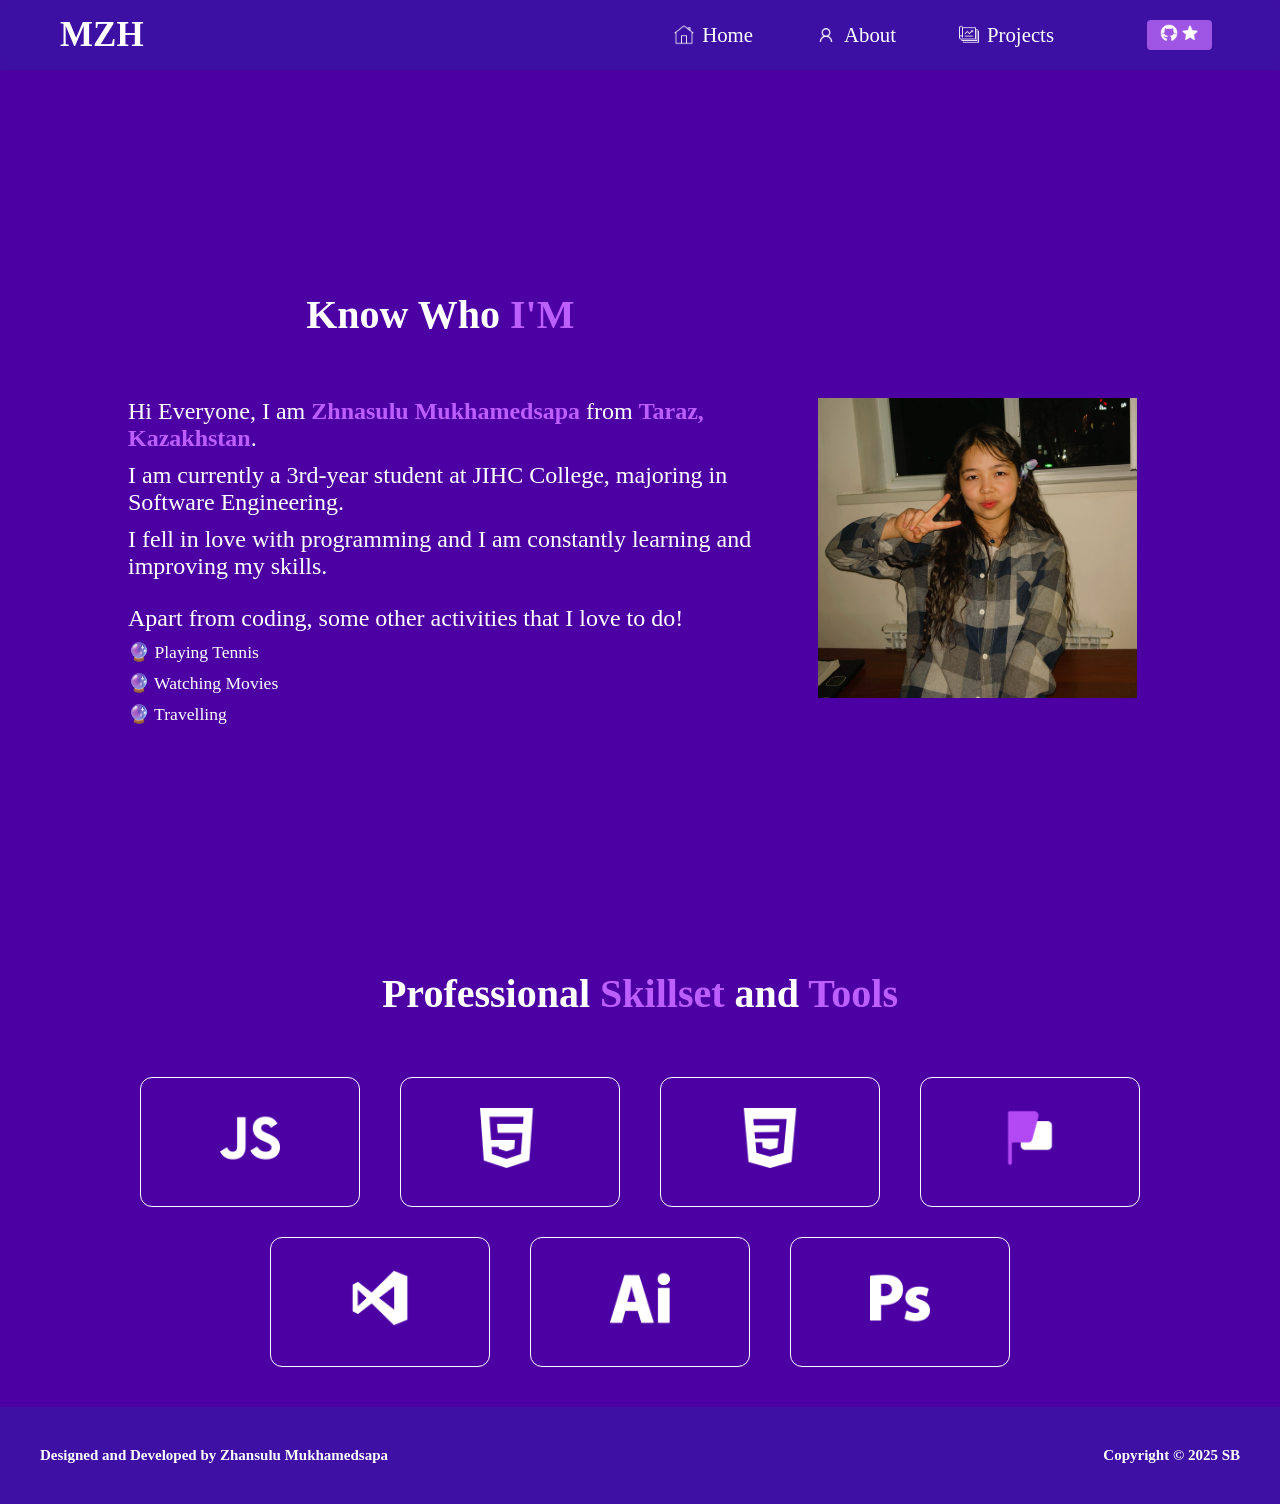
==== about.html @ da49ac29 "Add files via upload" ====
<!DOCTYPE html>
<html lang="en">
  <head>
    <meta charset="UTF-8" />
    <meta name="viewport" content="width=device-width, initial-scale=1.0" />
    <title>About Me</title>
    <link
      href="https://db.onlinewebfonts.com/c/0c0dd1e3d2eb6c3c20ba22466208c003?family=Soin+Sans+Pro+Roman"
      rel="stylesheet"
    />
    <link rel="stylesheet" href="./about.css" />
    <link rel="stylesheet" href="./style.css" />
  </head>
  <body>
    <header class="main-header">
      <h2 class="logo"><b>MZH</b></h2>

      <nav class="nav-links">
        <a href="./index.html">
          <img class="icon-size" src="./icons8-home-50.png" /> Home
        </a>
        <a href="./about.html">
          <img class="icon-size" src="./icons8-person-50.png" /> About
        </a>
        <a href="./project.html">
          <img class="icon-size" src="./icons8-projects-50.png" /> Projects
        </a>
        <a href="https://github.com/Zhansulu300608?tab=repositories">
          <button class="hbtn">
            <img class="star-size" src="./icons8-git-50.png" />
            <img class="star-size" src="./icons8-star-24.png" />
          </button>
        </a>
      </nav>

      <div class="burger" id="burger">
        <span></span>
        <span></span>
        <span></span>
      </div>
    </header>
    <div class="container">
      <div class="text-content">
        <h1>Know Who <span>I'M</span></h1>
        <p>
          Hi Everyone, I am <a href="#">Zhnasulu Mukhamedsapa</a> from
          <a href="#">Taraz, Kazakhstan</a>.
        </p>
        <p>
          I am currently a 3rd-year student at JIHC College, majoring in
          Software Engineering.
        </p>
        <p>
          I fell in love with programming and I am constantly learning and
          improving my skills.
        </p>

        <div class="activities">
          <p>Apart from coding, some other activities that I love to do!</p>
          <ul>
            <li>Playing Tennis</li>
            <li>Watching Movies</li>
            <li>Travelling</li>
          </ul>
        </div>
        <!-- 
        <p class="quote">
          "Strive to build things that make a difference!"<br />
          <span>— Zhansulu</span>
        </p> -->
      </div>

      <div class="illustration">
        <img src="./IMG_1060.jpg" alt="" />
      </div>
    </div>
    <section>
      <h1 style="color: white">
        Professional <span>Skillset</span> and <span>Tools</span>
      </h1>
      <div class="skil">
        <div class="ski"><img class="icon" src="./js.png" alt="" /></div>
        <div class="ski">
          <img class="icon" src="./html.png" alt="" />
        </div>

        <div class="ski">
          <img class="icon" src="./css-3.png" alt="" />
        </div>
        <div class="ski">
          <img class="icon" src="./flag.png" alt="" />
        </div>
      </div>

      <div class="skil">
        <div class="ski">
          <img class="icon" src="./logo.png" alt="" />
        </div>
        <div class="ski">
          <img class="icon" src="./adobe-illustrator.png" alt="" />
        </div>
        <div class="ski">
          <img class="icon" width="120px;" src="./adobe-photoshop.png" alt="" />
        </div>
      </div>
    </section>

    <footer class="footer">
      <h2>Designed and Developed by Zhansulu Mukhamedsapa</h2>
      <h2>Copyright © 2025 SB</h2>
    </footer>

    <script src="./script.js"></script>
  </body>
</html>
---- about.css ----
.container {
  display: flex;
  justify-content: space-between;
  align-items: center;
  padding: 60px 10%;
  min-height: 100vh;
  top: 40px;
}

.text-content {
  max-width: 80%;
  color: white;
}

h1 {
  font-size: 2.5rem;
  margin-bottom: 60px;
  text-align: center;
}

h1 span {
  color: #bd5eff;
}

.text-content p {
  margin: 10px 0;
  font-size: 1.5rem;
}

.text-content a {
  color: #bd5eff;
  text-decoration: none;
  font-weight: bold;
}

.activities {
  margin: 25px 0;
}

.activities li {
  list-style: none;
  margin: 10px 0;
  font-size: 1.1rem;
}

.activities li::before {
  content: " 🔮 ";
  color: #bd5eff;
}

.quote {
  margin-top: 30px;
  font-style: italic;
  color: #bdbdbd;
}

.quote span {
  display: block;
  margin-top: 8px;
  font-size: 0.9rem;
  font-style: normal;
  color: #bd5eff;
}

.illustration {
  max-width: 39%;
}

.illustration img {
  width: 80%;
  margin-left: 65px;
  margin-top: 60px;
  box-shadow: 3px solid black;
}

.icon {
  padding: 10px 20px;
  margin: 0;
  margin-top: 20px;
}
.ski {
  text-align: center;
  width: 220px;
  height: 130px;
  border: 1px solid white;
  border-radius: 12px;
  transition: transform 0.4s ease, box-shadow 0.4s ease;
}

.ski:hover {
  transform: scale(1.1) rotate(3deg);
  box-shadow: 0 8px 20px rgba(189, 94, 255, 0.6);
}

.skil img {
  width: 100px;
  transition: transform 0.4s ease;
}

.skil img:hover {
  transform: scale(1.2) rotate(-5deg);
}

.skil {
  justify-content: center;
  align-items: center;
  display: flex;
  gap: 40px;
  margin-top: 30px;
  animation: fadeInUp 1s ease forwards;
}


@keyframes fadeInUp {
  from {
    opacity: 0;
    transform: translateY(40px);
  }
  to {
    opacity: 1;
    transform: translateY(0);
  }
}




@media (max-width: 768px) {
  .container {
    flex-direction: column;
    text-align: center;
    padding: 30px 20px;
  }

  .text-content {
    max-width: 100%;
  }

  h1 {
    font-size: 2rem;
    margin-bottom: 30px;
  }

  .text-content p {
    font-size: 1.1rem;
  }

  .activities li {
    font-size: 1rem;
  }

  .illustration {
    max-width: 100%;
    margin-top: 30px;
  }

  .illustration img {
    width: 90%;
    margin: 0 auto;
    display: block;
  }

  .skil {
    flex-direction: column;
    gap: 20px;
  }

  .ski {
    width: 180px;
    height: 110px;
  }

  .ski img {
    width: 80px;
  }
}
---- style.css ----
* {
  margin: 0;
  padding: 0;
  box-sizing: border-box;
  font-family: "Soin Sans Pro Roman";
}
body {
  background-color: #4c00a4;
}
.nav-links {
  display: flex;
  justify-content: space-between;
  text-align: center;
  align-items: center;
}

.main-header {
  display: flex;
  justify-content: space-between;
  align-items: center;
  color: white;
  padding: 15px 60px;
  backdrop-filter: blur(5px);
  background-color: rgba(7, 83, 165, 0.199);
}
.main-header.scrolled {
  background-color: rgba(0, 0, 0, 0.199);
  backdrop-filter: blur(50px);
}

.nav-links a {
  display: flex;
  margin-left: 55px;
  text-decoration: none;
  color: white;
  font-size: 1.3rem;
  text-align: center;
  bottom: 15px;
  align-items: center;
  gap: 8px;
  text-decoration: none;
}
.nav-links a:hover {
  color: #bd5eff;
  transform: translateY(-3px) scale(1.05);
}

.nav-links a::after {
  content: "";
  display: block;
  height: 2px;
  background: #bd5eff;
  width: 0;
  transition: width 0.3s ease;
  margin-top: 3px;
}

.nav-links a:hover::after {
  width: 100%;
}
.icon-size {
  height: 20px;
  width: 20px;
}
.hbtn {
  width: 65px;
  height: 30px;
  background-color: rgb(158, 85, 227);
  border: none;
  text-decoration: none;
  border-radius: 4px;
  margin-left: 30px;
}
.star-size {
  width: 18px;
  height: 18px;
}
.logo {
  font-weight: bold;
  font-size: 35px;
}
.left {
  max-width: 50%;
  line-height: 60px;
}
.left h2 {
  color: #bd5eff;
  font-size: 2.5em;
}
.main {
  display: flex;
  justify-content: space-around;
  align-items: center;
  margin-top: 170px;
}
.forh2 {
  margin-bottom: 70px;
}

.intro {
  margin-top: 180px;
  display: flex;
  flex-wrap: wrap;
  justify-content: center;
  align-items: center;
  gap: 80px;
  padding: 80px 20px 40px;
  max-width: 1100px;
  margin-left: 78px;
}

.intro-text {
  text-align: left;
}

.int {
  font-size: 2.5em;
  color: #ccc;
  margin-bottom: 20px;
  font-weight: bold;
  margin-left: 190px;
}

.highlight {
  color: #bd5eff;
}

.intro-text p {
  margin-bottom: 22px;
  color: #ccc;
  font-size: 1.5rem;
  margin-left: 50px;
}
.pi {
  margin-top: 63px;
}
.intro-image img {
  width: 250px;
  border-radius: 50%;
  background: #bd5eff;
  height: 250px;
  padding: 10px;
  margin-right: -70px;
}

.social {
  padding: 60px 20px;
}

.social h2 {
  font-size: 1.9rem;
  margin-bottom: 10px;
}

.social p {
  font-size: 1rem;
  color: white;
}

.social .icons {
  margin-top: 25px;
  display: flex;
  justify-content: center;
  gap: 25px;
}

.social .icons a {
  width: 45px;
  height: 45px;
  border-radius: 50%;
  background: #bd5eff;
  display: flex;
  align-items: center;
  justify-content: center;
  color: white;
  font-size: 1.4rem;
  transition: 0.3s;
}

.social .icons a:hover {
  transform: scale(1.1);
  background: #a45de8;
}
.ui {
  color: white;
  text-align: center;
}

.footer {
  display: flex;
  justify-content: space-between;
  margin-top: 40px;
  padding: 40px;
  font-size: 10px;
  color: white;
  background-color: rgba(7, 83, 165, 0.199);
}

@media (max-width: 768px) {
  .main-header {
    flex-direction: column;
    padding: 15px 20px;
    text-align: center;
  }

  .nav-links {
    flex-direction: column;
    margin-top: 10px;
  }

  .nav-links a {
    margin: 10px 0;
    font-size: 1.1rem;
  }

  .logo {
    font-size: 28px;
    margin-bottom: 10px;
  }

  .main {
    flex-direction: column;
    margin-top: 100px;
    text-align: center;
  }

  .left {
    max-width: 100%;
    line-height: 40px;
    margin-bottom: 40px;
  }

  .left h2 {
    font-size: 2em;
  }

  .intro {
    flex-direction: column;
    margin: 40px auto;
    padding: 40px 20px;
    gap: 40px;
    margin-left: 0;
  }

  .int {
    font-size: 2em;
    margin-left: 0;
    text-align: center;
  }

  .intro-text {
    text-align: center;
  }

  .intro-text p {
    margin-left: 0;
    font-size: 1.2rem;
  }

  .intro-image img {
    width: 200px;
    height: 200px;
    margin: 0 auto;
  }

  .social {
    padding: 40px 20px;
  }

  .social h2 {
    font-size: 1.5rem;
  }

  .footer {
    flex-direction: column;
    text-align: center;
    font-size: 12px;
    gap: 15px;
  }
}

@media (max-width: 480px) {
  .logo {
    font-size: 24px;
  }

  .nav-links a {
    font-size: 1rem;
  }

  .left h2 {
    font-size: 1.7em;
  }

  .int {
    font-size: 1.7em;
  }

  .intro-text p {
    font-size: 1rem;
  }

  .intro-image img {
    width: 150px;
    height: 150px;
  }

  .social h2 {
    font-size: 1.2rem;
  }
}

.burger {
  display: none;
  flex-direction: column;
  cursor: pointer;
  gap: 6px;
}
.burger span {
  width: 25px;
  height: 3px;
  background: white;
  border-radius: 2px;
  transition: 0.3s;
}

/* ==== RESPONSIVE ==== */
@media (max-width: 768px) {
  .nav-links {
    position: absolute;
    top: 70px;
    right: 0;
    background: rgba(7, 83, 165, 0.95);
    flex-direction: column;
    width: 220px;
    padding: 20px;
    display: none;
  }
  .nav-links.active {
    display: flex;
  }
  .nav-links a {
    margin: 15px 0;
    font-size: 1.1rem;
  }
  .hbtn {
    margin: 20px 0 0;
    width: 100%;
  }
  .burger {
    display: flex;
  }
}

.burger.toggle span:nth-child(1) {
  transform: rotate(45deg) translate(5px, 5px);
}
.burger.toggle span:nth-child(2) {
  opacity: 0;
}
.burger.toggle span:nth-child(3) {
  transform: rotate(-45deg) translate(5px, -5px);
}
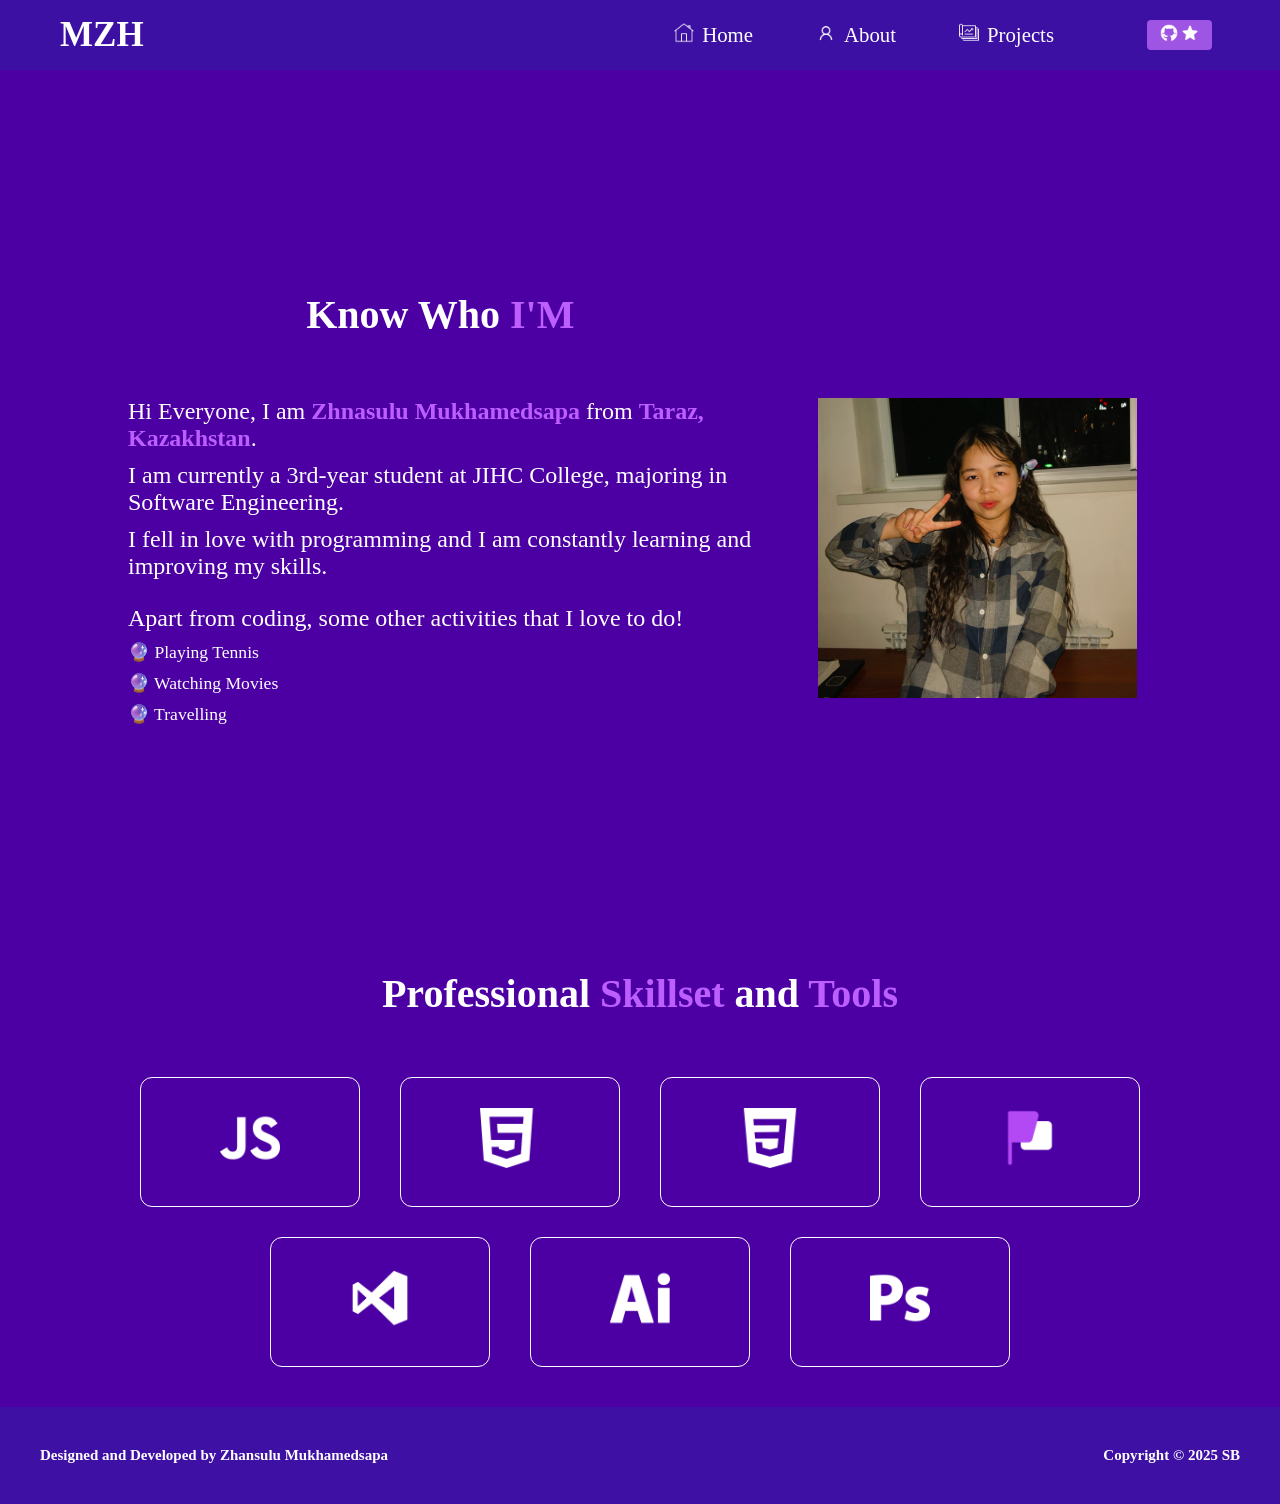
==== commit 47f86f4a: "Add files via upload" ====
--- a/about.html
+++ b/about.html
@@ -3,11 +3,12 @@
   <head>
     <meta charset="UTF-8" />
     <meta name="viewport" content="width=device-width, initial-scale=1.0" />
-    <title>About Me</title>
+    <title>Portfolio</title>
     <link
       href="https://db.onlinewebfonts.com/c/0c0dd1e3d2eb6c3c20ba22466208c003?family=Soin+Sans+Pro+Roman"
       rel="stylesheet"
     />
+    <link rel="icon" type="image/x-icon" href="./favicon.ico" />
     <link rel="stylesheet" href="./about.css" />
     <link rel="stylesheet" href="./style.css" />
   </head>
--- a/style.css
+++ b/style.css
@@ -17,7 +17,6 @@
 .main-header {
   display: flex;
   justify-content: space-between;
-  align-items: center;
   color: white;
   padding: 15px 60px;
   backdrop-filter: blur(5px);
@@ -36,7 +35,6 @@
   font-size: 1.3rem;
   text-align: center;
   bottom: 15px;
-  align-items: center;
   gap: 8px;
   text-decoration: none;
 }
@@ -200,7 +198,6 @@
   .main-header {
     flex-direction: column;
     padding: 15px 20px;
-    text-align: center;
   }
 
   .nav-links {
@@ -215,7 +212,7 @@
 
   .logo {
     font-size: 28px;
-    margin-bottom: 10px;
+    margin-bottom: -15px;
   }
 
   .main {
@@ -315,6 +312,7 @@
   flex-direction: column;
   cursor: pointer;
   gap: 6px;
+  align-items: end;
 }
 .burger span {
   width: 25px;
@@ -324,7 +322,6 @@
   transition: 0.3s;
 }
 
-/* ==== RESPONSIVE ==== */
 @media (max-width: 768px) {
   .nav-links {
     position: absolute;
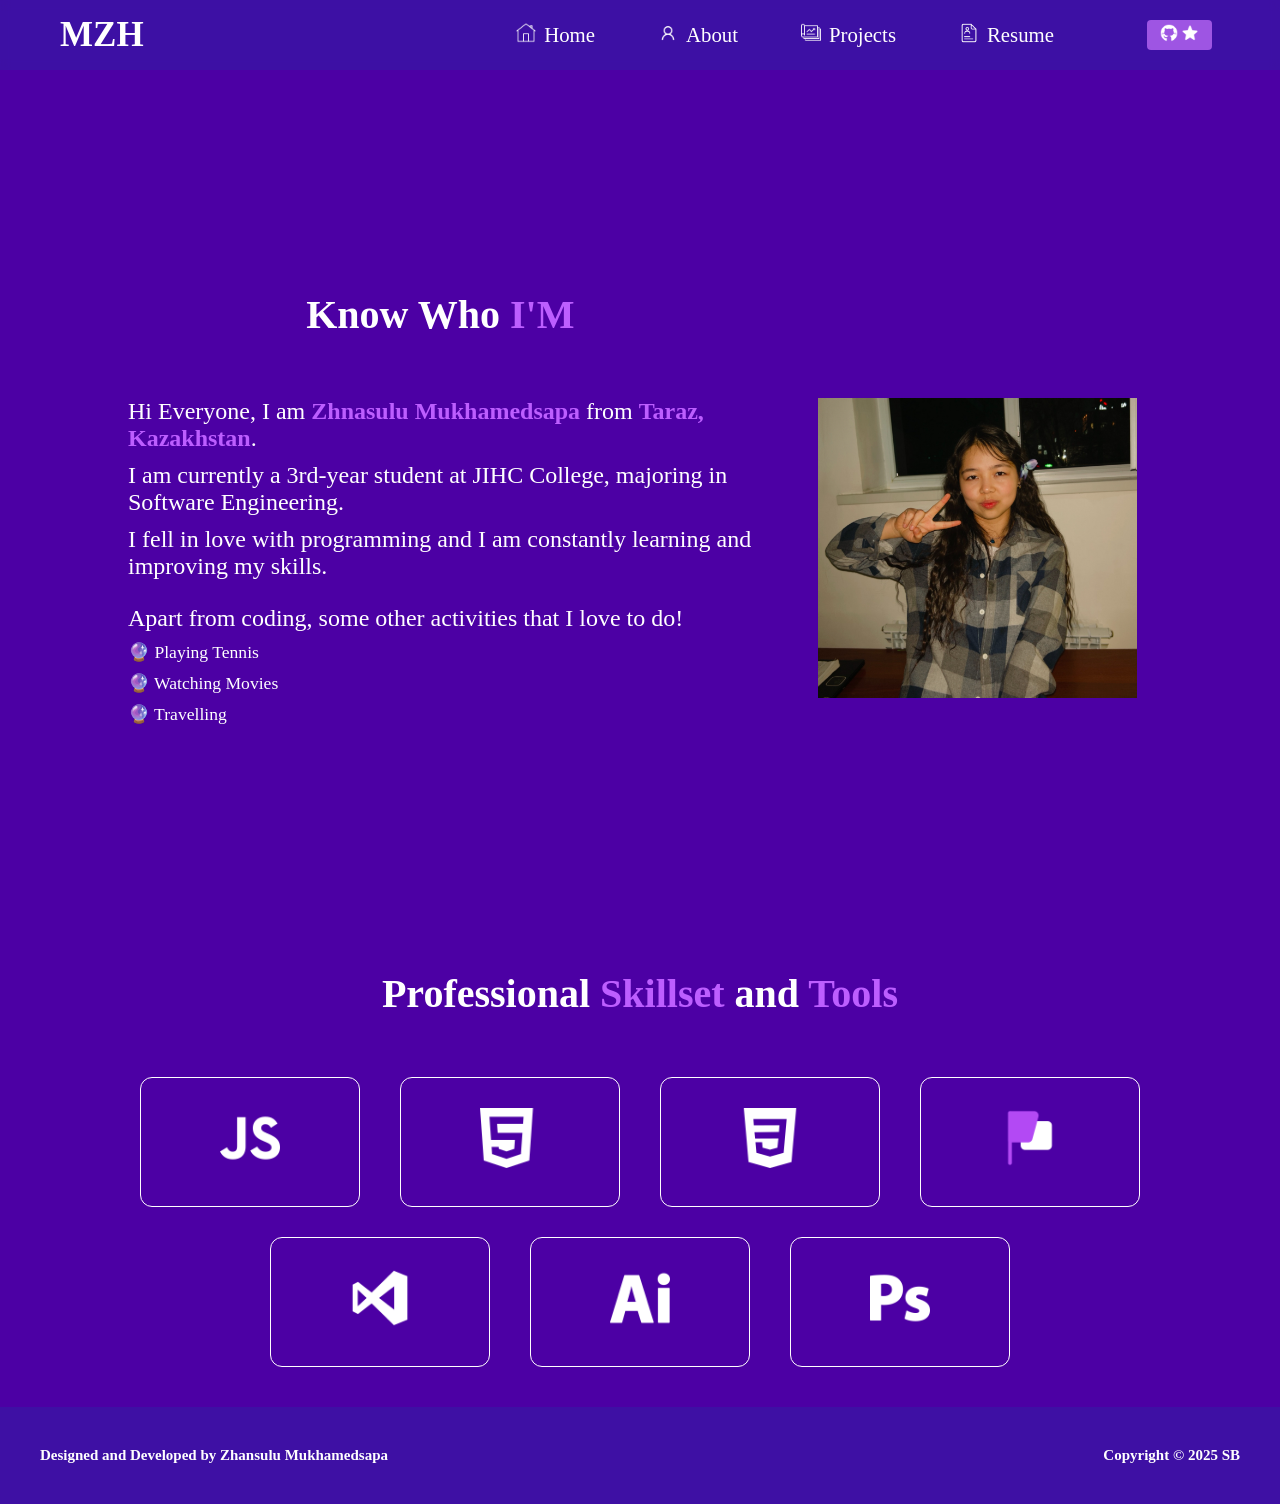
==== commit cedbdd19: "Add files via upload" ====
--- a/about.html
+++ b/about.html
@@ -26,6 +26,9 @@
         <a href="./project.html">
           <img class="icon-size" src="./icons8-projects-50.png" /> Projects
         </a>
+        <a href="./resume.html">
+          <img class="icon-size" src="./resume.png" /> Resume
+        </a>
         <a href="https://github.com/Zhansulu300608?tab=repositories">
           <button class="hbtn">
             <img class="star-size" src="./icons8-git-50.png" />
@@ -40,6 +43,7 @@
         <span></span>
       </div>
     </header>
+
     <div class="container">
       <div class="text-content">
         <h1>Know Who <span>I'M</span></h1>
